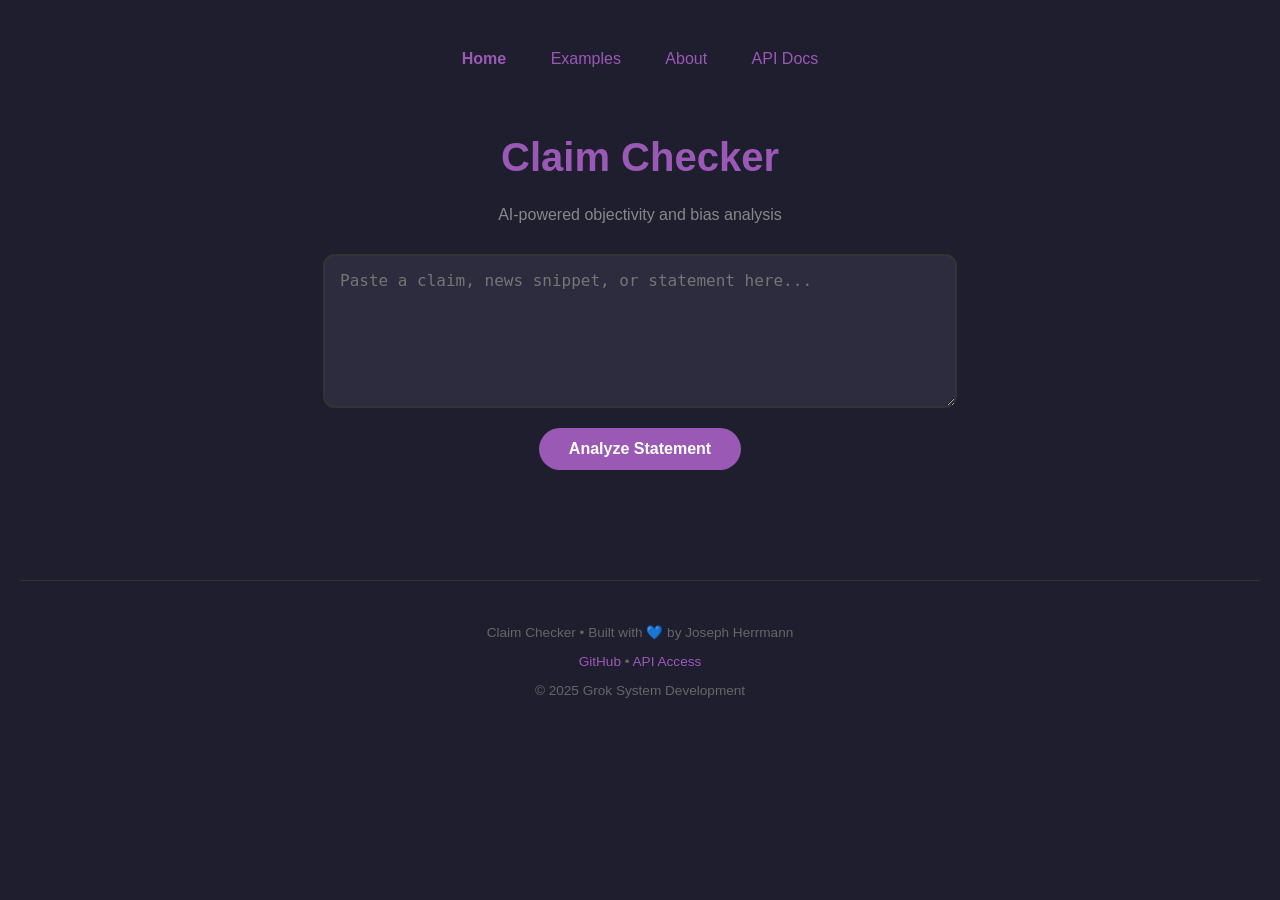
==== ui/templates/index.html @ beaf7607 "Update index.html" ====
<!DOCTYPE html>
<html lang="en">
<head>
    <meta charset="UTF-8">
    <meta name="viewport" content="width=device-width, initial-scale=1.0">
    <title>Claim Checker</title>
    <style>
        body {
            font-family: 'Segoe UI', Arial, sans-serif;
            background: #1e1e2f;
            color: #e0e0e0;
            display: flex;
            flex-direction: column;
            align-items: center;
            padding: 50px;
            margin: 0;
        }
        h1 { color: #9b59b6; font-size: 2.5em; margin-bottom: 10px; }
        .subtitle { color: #888; margin-bottom: 30px; }
        
        textarea {
            width: 100%;
            max-width: 600px;
            height: 120px;
            padding: 15px;
            border-radius: 12px;
            border: 2px solid #333;
            background: #2c2c3e;
            color: white;
            font-size: 16px;
            transition: border 0.3s;
            outline: none;
        }
        textarea:focus { border-color: #9b59b6; }

        button {
            background: #9b59b6;
            color: white;
            padding: 12px 30px;
            border: none;
            border-radius: 30px;
            cursor: pointer;
            font-size: 16px;
            font-weight: bold;
            margin-top: 20px;
            transition: transform 0.2s, background 0.2s;
        }
        button:hover { background: #8e44ad; transform: translateY(-2px); }
        button:disabled { background: #666; cursor: not-allowed; }

        #result {
            margin-top: 30px;
            width: 100%;
            max-width: 600px;
            opacity: 0;
            transition: opacity 0.5s ease-in;
        }

        .meter-container {
            width: 100%;
            background: #333;
            border-radius: 10px;
            height: 12px;
            margin: 10px 0;
            overflow: hidden;
        }
        .meter-fill {
            height: 100%;
            width: 0%;
            transition: width 1.5s cubic-bezier(0.175, 0.885, 0.32, 1.275);
        }

        .badge {
            display: inline-block;
            padding: 4px 12px;
            border-radius: 20px;
            font-size: 0.8em;
            font-weight: bold;
            text-transform: uppercase;
            margin-top: 10px;
        }

        .spinner {
            border: 4px solid #2c2c3e;
            border-top: 4px solid #9b59b6;
            border-radius: 50%;
            width: 40px;
            height: 40px;
            animation: spin 1s linear infinite;
            margin: 20px auto;
            display: none;
        }
        @keyframes spin { 0% { transform: rotate(0deg); } 100% { transform: rotate(360deg); } }
    </style>
</head>
<body>
    <nav style="margin-bottom: 40px; text-align: center;">
        <a href="/" style="color: #9b59b6; margin: 0 20px; text-decoration: none; font-weight: bold;">Home</a>
        <a href="/examples" style="color: #9b59b6; margin: 0 20px; text-decoration: none;">Examples</a>
        <a href="/about" style="color: #9b59b6; margin: 0 20px; text-decoration: none;">About</a>
        <a href="/docs" style="color: #9b59b6; margin: 0 20px; text-decoration: none;">API Docs</a>
    </nav>
    
    <h1>Claim Checker</h1>
    <p class="subtitle">AI-powered objectivity and bias analysis</p>
    
    <textarea id="inputText" placeholder="Paste a claim, news snippet, or statement here..."></textarea>
    <button id="analyzeBtn" onclick="analyzeText()">Analyze Statement</button>
    
    <div class="spinner" id="spinner"></div>
    <div id="result"></div>

    <script>
    // Global function to copy report
    function copyReport() {
        const verdict = document.getElementById('verdictText').innerText;
        const confidence = document.getElementById('confValue').innerText;
        const text = `🔍 Claim Analysis Report\nVerdict: ${verdict}\nConfidence: ${confidence}%\nVerified via Claim-Checker.onrender.com`;
        
        navigator.clipboard.writeText(text).then(() => {
            alert("Report copied to clipboard!");
        });
    }

async function analyzeText() {
    // ... setup ...
    const fetchAnalysis = async () => {
        return await fetch('/analyze', {
             method: 'POST',
             headers: { 'Content-Type': 'application/json' },
             body: JSON.stringify({ text })
        });
    };

    let attempts = 0;
    const maxAttempts = 5;

    while (attempts < maxAttempts) {
        try {
            const response = await fetchAnalysis();
            
            // If 503, the server is telling us to wait.
            if (response.status === 503) {
                const data = await response.json();
                const waitTime = data.estimated_time || 20;
                
                btn.textContent = `AI Waking Up... (${waitTime.toFixed(0)}s)`;
                
                // Wait here in the browser, NOT on the server
                await new Promise(r => setTimeout(r, (waitTime * 1000)));
                attempts++;
                continue; // Loop back and try again
            }

            // If success, show results and break loop
            if (response.ok) {
                const data = await response.json();
                // ... Render your result HTML here ...
                return; 
            }
        } catch (e) {
            console.error(e);
        }
    }
    
    resultDiv.innerHTML = "Server timed out. Please try again.";
}

    resultDiv.style.opacity = "0";
    spinner.style.display = "block";
    btn.disabled = true;
    btn.textContent = "Connecting to AI...";

    // Helper function to handle the fetch
    const fetchAnalysis = async () => {
        const response = await fetch('/analyze', {
            method: 'POST',
            headers: { 'Content-Type': 'application/json' },
            body: JSON.stringify({ text })
        });
        return response;
    };

    try {
        let response = await fetchAnalysis();
        let data = await response.json();

        // If the model is loading (503), wait 10 seconds and try one more time automatically
        if (response.status === 503) {
            btn.textContent = "AI Warming Up (10s)...";
            await new Promise(resolve => setTimeout(resolve, 10000));
            response = await fetchAnalysis();
            data = await response.json();
        }

        if (response.ok) {
            const res = data.result;
            const biasColor = res.bias_score > 0.6 ? '#f44336' : res.bias_score > 0.3 ? '#ffeb3b' : '#4caf50';
            
            resultDiv.innerHTML = `
                <div style="background: #2c2c3e; padding: 25px; border-radius: 15px; border: 1px solid #444;">
                    <h3 style="margin: 0 0 20px 0; color: #9b59b6; border-bottom: 1px solid #444; padding-bottom: 10px;">Analysis Report</h3>
                    <div style="margin-bottom: 25px;">
                        <div style="display: flex; justify-content: space-between; font-size: 0.9em;">
                            <span>Bias Intensity</span>
                            <span style="color: ${biasColor}">${(res.bias_score * 100).toFixed(0)}%</span>
                        </div>
                        <div class="meter-container"><div id="biasMeter" class="meter-fill" style="background: ${biasColor};"></div></div>
                    </div>
                    <div style="margin-bottom: 25px;">
                        <div style="display: flex; justify-content: space-between; font-size: 0.9em;">
                            <span>AI Confidence</span>
                            <span><span id="confValue">${(res.confidence * 100).toFixed(0)}</span>%</span>
                        </div>
                        <div class="meter-container"><div id="confMeter" class="meter-fill" style="background: #9b59b6;"></div></div>
                    </div>
                    <div style="background: #1e1e2f; padding: 15px; border-radius: 10px;">
                        <strong style="color: #888; font-size: 0.8em; text-transform: uppercase;">Verdict</strong>
                        <p id="verdictText" style="margin: 10px 0 0 0; line-height: 1.5; min-height: 1.5em;"></p>
                    </div>
                    <button onclick="copyReport()" style="background: #333; font-size: 0.8em; margin-top: 20px; padding: 8px 15px; border-radius: 20px; color: #ccc; border: 1px solid #444;">📋 Copy Report</button>
                </div>
            `;
            
            resultDiv.style.opacity = "1";
            setTimeout(() => {
                document.getElementById('biasMeter').style.width = (res.bias_score * 100) + "%";
                document.getElementById('confMeter').style.width = (res.confidence * 100) + "%";
            }, 100);

            let i = 0;
            const target = document.getElementById('verdictText');
            function typeWriter() {
                if (i < res.verdict.length) {
                    target.innerHTML += res.verdict.charAt(i);
                    i++;
                    setTimeout(typeWriter, 25);
                }
            }
            typeWriter();

        } else {
            resultDiv.style.opacity = "1";
            resultDiv.innerHTML = `<p style="color: #ff6b6b;">${data.error || 'The AI is taking a nap. Try again in a moment!'}</p>`;
        }
    } catch (err) {
        resultDiv.style.opacity = "1";
        resultDiv.innerHTML = `<p style="color: #ff6b6b;">Connection error: ${err.message}</p>`;
    } finally {
        spinner.style.display = "none";
        btn.disabled = false;
        btn.textContent = "Analyze Statement";
    }
}

    // Handle Example redirects
    window.onload = () => {
        const pending = localStorage.getItem('pendingClaim');
        if (pending) {
            document.getElementById('inputText').value = pending;
            localStorage.removeItem('pendingClaim');
            analyzeText();
        }
    }
</script>

<footer style="margin-top: 80px; padding: 30px; text-align: center; color: #666; font-size: 0.85em; border-top: 1px solid #333; width: 100%;">
    <p>Claim Checker • Built with 💙 by Joseph Herrmann</p>
    <p>
        <a href="https://github.com/thenecronwolf-blip/Claim-Checker" style="color: #9b59b6; text-decoration: none;">GitHub</a> • 
        <a href="/docs" style="color: #9b59b6; text-decoration: none;">API Access</a>
    </p>
    <p>© 2025 Grok System Development</p>
</footer>
</body>
</html>
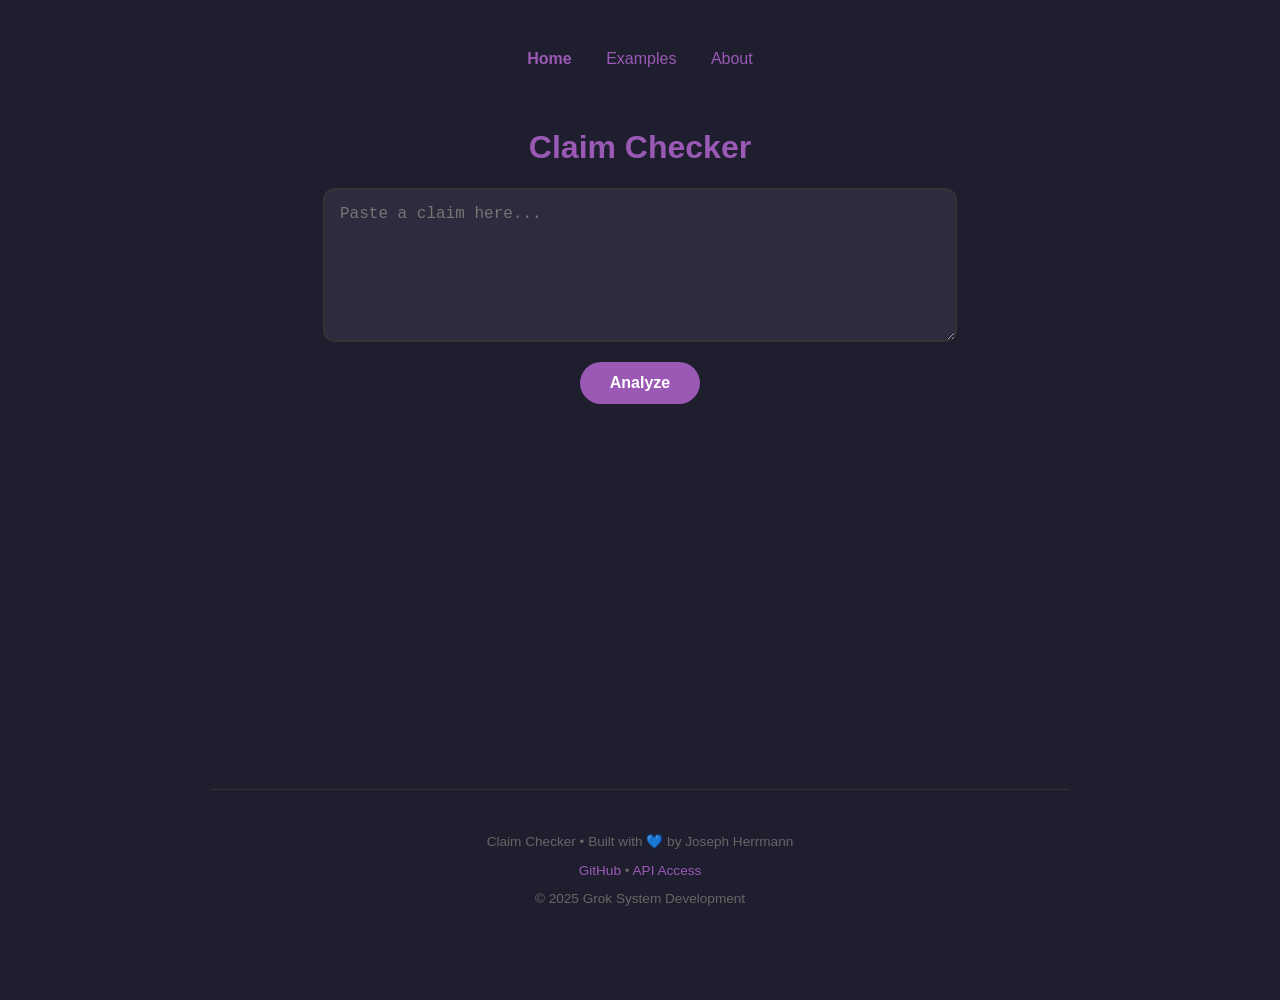
==== commit 32a4222a: "Update index.html Bug fix" ====
--- a/ui/templates/index.html
+++ b/ui/templates/index.html
@@ -14,10 +14,8 @@
             align-items: center;
             padding: 50px;
             margin: 0;
+            min-height: 100vh; /* Ensures footer stays at bottom */
         }
-        h1 { color: #9b59b6; font-size: 2.5em; margin-bottom: 10px; }
-        .subtitle { color: #888; margin-bottom: 30px; }
-        
         textarea {
             width: 100%;
             max-width: 600px;
@@ -28,11 +26,11 @@
             background: #2c2c3e;
             color: white;
             font-size: 16px;
-            transition: border 0.3s;
+            margin-bottom: 20px;
             outline: none;
         }
         textarea:focus { border-color: #9b59b6; }
-
+        
         button {
             background: #9b59b6;
             color: white;
@@ -42,235 +40,128 @@
             cursor: pointer;
             font-size: 16px;
             font-weight: bold;
-            margin-top: 20px;
-            transition: transform 0.2s, background 0.2s;
+            transition: transform 0.2s;
         }
-        button:hover { background: #8e44ad; transform: translateY(-2px); }
-        button:disabled { background: #666; cursor: not-allowed; }
-
-        #result {
-            margin-top: 30px;
-            width: 100%;
-            max-width: 600px;
-            opacity: 0;
-            transition: opacity 0.5s ease-in;
-        }
-
+        button:hover { transform: translateY(-2px); background: #8e44ad; }
+        button:disabled { background: #666; cursor: wait; transform: none; }
+        
         .meter-container {
-            width: 100%;
-            background: #333;
-            border-radius: 10px;
-            height: 12px;
-            margin: 10px 0;
-            overflow: hidden;
+            width: 100%; background: #333; height: 10px; border-radius: 5px; margin-top: 5px;
         }
         .meter-fill {
-            height: 100%;
-            width: 0%;
-            transition: width 1.5s cubic-bezier(0.175, 0.885, 0.32, 1.275);
+            height: 100%; width: 0%; transition: width 1s ease; border-radius: 5px;
         }
-
-        .badge {
-            display: inline-block;
-            padding: 4px 12px;
-            border-radius: 20px;
-            font-size: 0.8em;
-            font-weight: bold;
-            text-transform: uppercase;
-            margin-top: 10px;
-        }
-
+        #result { opacity: 0; transition: opacity 0.5s; margin-top: 20px; max-width: 600px; width: 100%; }
+        
+        /* Spinner */
         .spinner {
-            border: 4px solid #2c2c3e;
-            border-top: 4px solid #9b59b6;
-            border-radius: 50%;
-            width: 40px;
-            height: 40px;
-            animation: spin 1s linear infinite;
-            margin: 20px auto;
-            display: none;
+            border: 4px solid #333; border-top: 4px solid #9b59b6; border-radius: 50%;
+            width: 30px; height: 30px; animation: spin 1s linear infinite;
+            margin: 20px auto; display: none;
         }
         @keyframes spin { 0% { transform: rotate(0deg); } 100% { transform: rotate(360deg); } }
     </style>
 </head>
 <body>
-    <nav style="margin-bottom: 40px; text-align: center;">
-        <a href="/" style="color: #9b59b6; margin: 0 20px; text-decoration: none; font-weight: bold;">Home</a>
-        <a href="/examples" style="color: #9b59b6; margin: 0 20px; text-decoration: none;">Examples</a>
-        <a href="/about" style="color: #9b59b6; margin: 0 20px; text-decoration: none;">About</a>
-        <a href="/docs" style="color: #9b59b6; margin: 0 20px; text-decoration: none;">API Docs</a>
+
+    <nav style="margin-bottom: 40px;">
+        <a href="/" style="color:#9b59b6; margin:0 15px; text-decoration:none; font-weight:bold;">Home</a>
+        <a href="/examples" style="color:#9b59b6; margin:0 15px; text-decoration:none;">Examples</a>
+        <a href="/about" style="color:#9b59b6; margin:0 15px; text-decoration:none;">About</a>
     </nav>
-    
-    <h1>Claim Checker</h1>
-    <p class="subtitle">AI-powered objectivity and bias analysis</p>
-    
-    <textarea id="inputText" placeholder="Paste a claim, news snippet, or statement here..."></textarea>
-    <button id="analyzeBtn" onclick="analyzeText()">Analyze Statement</button>
+
+    <h1 style="color:#9b59b6;">Claim Checker</h1>
+    <textarea id="inputText" placeholder="Paste a claim here..."></textarea>
+    <button id="analyzeBtn" onclick="startAnalysis()">Analyze</button>
     
     <div class="spinner" id="spinner"></div>
     <div id="result"></div>
 
+    <div style="flex-grow: 1;"></div> <footer style="margin-top: 60px; padding: 30px; text-align: center; color: #666; font-size: 0.85em; border-top: 1px solid #333; width: 100%; max-width: 800px;">
+        <p>Claim Checker • Built with 💙 by Joseph Herrmann</p>
+        <p>
+            <a href="https://github.com/thenecronwolf-blip/Claim-Checker" style="color: #9b59b6; text-decoration: none;">GitHub</a> • 
+            <a href="/docs" style="color: #9b59b6; text-decoration: none;">API Access</a>
+        </p>
+        <p>© 2025 Grok System Development</p>
+    </footer>
+
     <script>
-    // Global function to copy report
-    function copyReport() {
-        const verdict = document.getElementById('verdictText').innerText;
-        const confidence = document.getElementById('confValue').innerText;
-        const text = `🔍 Claim Analysis Report\nVerdict: ${verdict}\nConfidence: ${confidence}%\nVerified via Claim-Checker.onrender.com`;
-        
-        navigator.clipboard.writeText(text).then(() => {
-            alert("Report copied to clipboard!");
-        });
-    }
+        async function startAnalysis() {
+            const text = document.getElementById('inputText').value.trim();
+            const resultDiv = document.getElementById('result');
+            const spinner = document.getElementById('spinner');
+            const btn = document.getElementById('analyzeBtn');
 
-async function analyzeText() {
-    // ... setup ...
-    const fetchAnalysis = async () => {
-        return await fetch('/analyze', {
-             method: 'POST',
-             headers: { 'Content-Type': 'application/json' },
-             body: JSON.stringify({ text })
-        });
-    };
-
-    let attempts = 0;
-    const maxAttempts = 5;
-
-    while (attempts < maxAttempts) {
-        try {
-            const response = await fetchAnalysis();
-            
-            // If 503, the server is telling us to wait.
-            if (response.status === 503) {
-                const data = await response.json();
-                const waitTime = data.estimated_time || 20;
-                
-                btn.textContent = `AI Waking Up... (${waitTime.toFixed(0)}s)`;
-                
-                // Wait here in the browser, NOT on the server
-                await new Promise(r => setTimeout(r, (waitTime * 1000)));
-                attempts++;
-                continue; // Loop back and try again
+            if (!text) {
+                alert("Please enter some text first!");
+                return;
             }
 
-            // If success, show results and break loop
-            if (response.ok) {
+            resultDiv.style.opacity = "0";
+            spinner.style.display = "block";
+            btn.disabled = true;
+            btn.textContent = "Analyzing...";
+
+            try {
+                const response = await fetch('/analyze', {
+                    method: 'POST',
+                    headers: { 'Content-Type': 'application/json' },
+                    body: JSON.stringify({ text: text })
+                });
+
                 const data = await response.json();
-                // ... Render your result HTML here ...
-                return; 
+
+                if (!response.ok) {
+                    // Check for "Model loading" specific error
+                    if (response.status === 503 && data.error === "Model loading") {
+                         throw new Error(`AI is warming up (approx ${Math.ceil(data.estimated_time)}s). Please try again in a moment.`);
+                    }
+                    throw new Error(data.error || `Server Error: ${response.status}`);
+                }
+
+                renderSuccess(data.result, resultDiv);
+
+            } catch (err) {
+                resultDiv.innerHTML = `<p style="color: #ff6b6b; text-align: center; background: rgba(255,0,0,0.1); padding: 10px; border-radius: 8px;">${err.message}</p>`;
+                resultDiv.style.opacity = "1";
+            } finally {
+                spinner.style.display = "none";
+                btn.disabled = false;
+                btn.textContent = "Analyze";
             }
-        } catch (e) {
-            console.error(e);
-        }
-    }
-    
-    resultDiv.innerHTML = "Server timed out. Please try again.";
-}
-
-    resultDiv.style.opacity = "0";
-    spinner.style.display = "block";
-    btn.disabled = true;
-    btn.textContent = "Connecting to AI...";
-
-    // Helper function to handle the fetch
-    const fetchAnalysis = async () => {
-        const response = await fetch('/analyze', {
-            method: 'POST',
-            headers: { 'Content-Type': 'application/json' },
-            body: JSON.stringify({ text })
-        });
-        return response;
-    };
-
-    try {
-        let response = await fetchAnalysis();
-        let data = await response.json();
-
-        // If the model is loading (503), wait 10 seconds and try one more time automatically
-        if (response.status === 503) {
-            btn.textContent = "AI Warming Up (10s)...";
-            await new Promise(resolve => setTimeout(resolve, 10000));
-            response = await fetchAnalysis();
-            data = await response.json();
         }
 
-        if (response.ok) {
-            const res = data.result;
-            const biasColor = res.bias_score > 0.6 ? '#f44336' : res.bias_score > 0.3 ? '#ffeb3b' : '#4caf50';
+        function renderSuccess(res, container) {
+            const biasColor = res.bias_score > 0.5 ? '#f44336' : '#4caf50';
             
-            resultDiv.innerHTML = `
-                <div style="background: #2c2c3e; padding: 25px; border-radius: 15px; border: 1px solid #444;">
-                    <h3 style="margin: 0 0 20px 0; color: #9b59b6; border-bottom: 1px solid #444; padding-bottom: 10px;">Analysis Report</h3>
-                    <div style="margin-bottom: 25px;">
-                        <div style="display: flex; justify-content: space-between; font-size: 0.9em;">
-                            <span>Bias Intensity</span>
-                            <span style="color: ${biasColor}">${(res.bias_score * 100).toFixed(0)}%</span>
-                        </div>
-                        <div class="meter-container"><div id="biasMeter" class="meter-fill" style="background: ${biasColor};"></div></div>
+            container.innerHTML = `
+                <div style="background: #2c2c3e; padding: 25px; border-radius: 12px; border: 1px solid #444;">
+                    <h3 style="margin-top:0; color:#9b59b6;">Analysis Complete</h3>
+                    
+                    <p><strong>Bias Score:</strong> ${(res.bias_score * 100).toFixed(0)}%</p>
+                    <div class="meter-container"><div class="meter-fill" style="width:${res.bias_score * 100}%; background:${biasColor}"></div></div>
+                    
+                    <p><strong>Confidence:</strong> ${(res.confidence * 100).toFixed(0)}%</p>
+                    <div class="meter-container"><div class="meter-fill" style="width:${res.confidence * 100}%; background:#9b59b6"></div></div>
+                    
+                    <div style="margin-top: 20px; padding: 15px; background: #1e1e2f; border-radius: 8px;">
+                        <strong>Verdict:</strong>
+                        <p id="typewriterText" style="margin: 5px 0 0 0;">${res.verdict}</p>
                     </div>
-                    <div style="margin-bottom: 25px;">
-                        <div style="display: flex; justify-content: space-between; font-size: 0.9em;">
-                            <span>AI Confidence</span>
-                            <span><span id="confValue">${(res.confidence * 100).toFixed(0)}</span>%</span>
-                        </div>
-                        <div class="meter-container"><div id="confMeter" class="meter-fill" style="background: #9b59b6;"></div></div>
-                    </div>
-                    <div style="background: #1e1e2f; padding: 15px; border-radius: 10px;">
-                        <strong style="color: #888; font-size: 0.8em; text-transform: uppercase;">Verdict</strong>
-                        <p id="verdictText" style="margin: 10px 0 0 0; line-height: 1.5; min-height: 1.5em;"></p>
-                    </div>
-                    <button onclick="copyReport()" style="background: #333; font-size: 0.8em; margin-top: 20px; padding: 8px 15px; border-radius: 20px; color: #ccc; border: 1px solid #444;">📋 Copy Report</button>
                 </div>
             `;
-            
-            resultDiv.style.opacity = "1";
-            setTimeout(() => {
-                document.getElementById('biasMeter').style.width = (res.bias_score * 100) + "%";
-                document.getElementById('confMeter').style.width = (res.confidence * 100) + "%";
-            }, 100);
+            container.style.opacity = "1";
+        }
 
-            let i = 0;
-            const target = document.getElementById('verdictText');
-            function typeWriter() {
-                if (i < res.verdict.length) {
-                    target.innerHTML += res.verdict.charAt(i);
-                    i++;
-                    setTimeout(typeWriter, 25);
-                }
+        window.onload = function() {
+            const pending = localStorage.getItem('pendingClaim');
+            if (pending) {
+                document.getElementById('inputText').value = pending;
+                localStorage.removeItem('pendingClaim');
+                startAnalysis();
             }
-            typeWriter();
-
-        } else {
-            resultDiv.style.opacity = "1";
-            resultDiv.innerHTML = `<p style="color: #ff6b6b;">${data.error || 'The AI is taking a nap. Try again in a moment!'}</p>`;
         }
-    } catch (err) {
-        resultDiv.style.opacity = "1";
-        resultDiv.innerHTML = `<p style="color: #ff6b6b;">Connection error: ${err.message}</p>`;
-    } finally {
-        spinner.style.display = "none";
-        btn.disabled = false;
-        btn.textContent = "Analyze Statement";
-    }
-}
-
-    // Handle Example redirects
-    window.onload = () => {
-        const pending = localStorage.getItem('pendingClaim');
-        if (pending) {
-            document.getElementById('inputText').value = pending;
-            localStorage.removeItem('pendingClaim');
-            analyzeText();
-        }
-    }
-</script>
-
-<footer style="margin-top: 80px; padding: 30px; text-align: center; color: #666; font-size: 0.85em; border-top: 1px solid #333; width: 100%;">
-    <p>Claim Checker • Built with 💙 by Joseph Herrmann</p>
-    <p>
-        <a href="https://github.com/thenecronwolf-blip/Claim-Checker" style="color: #9b59b6; text-decoration: none;">GitHub</a> • 
-        <a href="/docs" style="color: #9b59b6; text-decoration: none;">API Access</a>
-    </p>
-    <p>© 2025 Grok System Development</p>
-</footer>
+    </script>
 </body>
 </html>
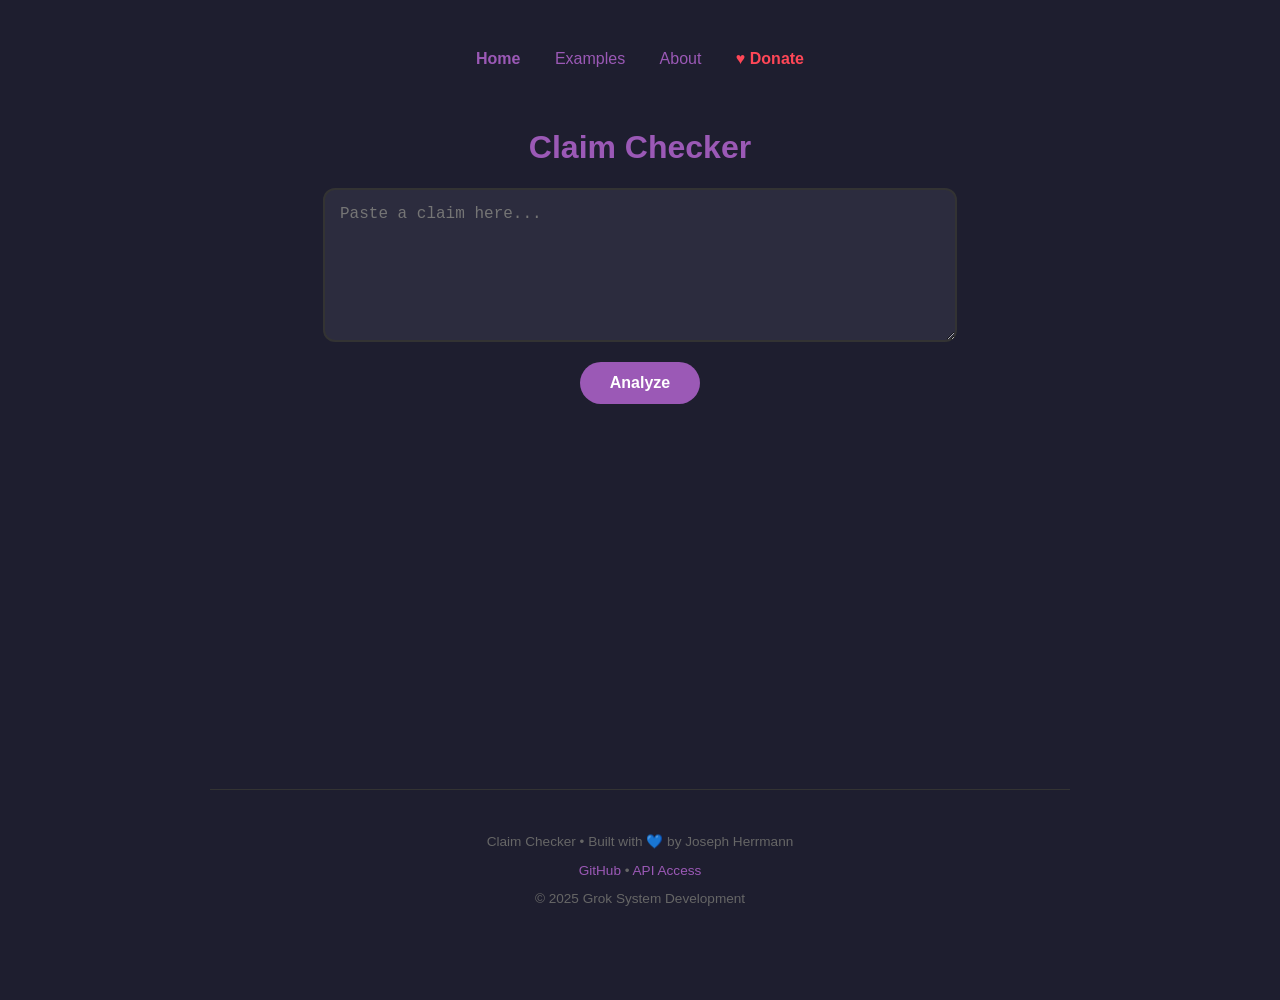
==== commit 41051b00: "Update index.html" ====
--- a/ui/templates/index.html
+++ b/ui/templates/index.html
@@ -64,11 +64,12 @@
 </head>
 <body>
 
-    <nav style="margin-bottom: 40px;">
-        <a href="/" style="color:#9b59b6; margin:0 15px; text-decoration:none; font-weight:bold;">Home</a>
-        <a href="/examples" style="color:#9b59b6; margin:0 15px; text-decoration:none;">Examples</a>
-        <a href="/about" style="color:#9b59b6; margin:0 15px; text-decoration:none;">About</a>
-    </nav>
+    <nav style="margin-bottom: 40px; text-align: center;">
+    <a href="/" style="color: #9b59b6; margin: 0 15px; text-decoration: none; font-weight: bold;">Home</a>
+    <a href="/examples" style="color: #9b59b6; margin: 0 15px; text-decoration: none;">Examples</a>
+    <a href="/about" style="color: #9b59b6; margin: 0 15px; text-decoration: none;">About</a>
+    <a href="/donate" style="color: #ff4757; margin: 0 15px; text-decoration: none; font-weight: bold;">♥ Donate</a>
+</nav>
 
     <h1 style="color:#9b59b6;">Claim Checker</h1>
     <textarea id="inputText" placeholder="Paste a claim here..."></textarea>
@@ -87,81 +88,57 @@
     </footer>
 
     <script>
-        async function startAnalysis() {
-            const text = document.getElementById('inputText').value.trim();
-            const resultDiv = document.getElementById('result');
-            const spinner = document.getElementById('spinner');
-            const btn = document.getElementById('analyzeBtn');
+       async function startAnalysis() {
+    const text = document.getElementById('inputText').value.trim();
+    const resultDiv = document.getElementById('result');
+    const spinner = document.getElementById('spinner');
+    const btn = document.getElementById('analyzeBtn');
 
-            if (!text) {
-                alert("Please enter some text first!");
-                return;
-            }
+    if (!text) { alert("Please enter text!"); return; }
 
-            resultDiv.style.opacity = "0";
-            spinner.style.display = "block";
-            btn.disabled = true;
-            btn.textContent = "Analyzing...";
+    resultDiv.style.opacity = "0";
+    spinner.style.display = "block";
+    btn.disabled = true;
+    btn.textContent = "Analyzing...";
 
-            try {
-                const response = await fetch('/analyze', {
-                    method: 'POST',
-                    headers: { 'Content-Type': 'application/json' },
-                    body: JSON.stringify({ text: text })
-                });
+    try {
+        const response = await fetch('/analyze', {
+            method: 'POST',
+            headers: { 'Content-Type': 'application/json' },
+            body: JSON.stringify({ text: text })
+        });
 
-                const data = await response.json();
+        // 1. Get the raw text first
+        const rawText = await response.text();
 
-                if (!response.ok) {
-                    // Check for "Model loading" specific error
-                    if (response.status === 503 && data.error === "Model loading") {
-                         throw new Error(`AI is warming up (approx ${Math.ceil(data.estimated_time)}s). Please try again in a moment.`);
-                    }
-                    throw new Error(data.error || `Server Error: ${response.status}`);
-                }
-
-                renderSuccess(data.result, resultDiv);
-
-            } catch (err) {
-                resultDiv.innerHTML = `<p style="color: #ff6b6b; text-align: center; background: rgba(255,0,0,0.1); padding: 10px; border-radius: 8px;">${err.message}</p>`;
-                resultDiv.style.opacity = "1";
-            } finally {
-                spinner.style.display = "none";
-                btn.disabled = false;
-                btn.textContent = "Analyze";
-            }
+        // 2. Try to parse it as JSON
+        let data;
+        try {
+            data = JSON.parse(rawText);
+        } catch (e) {
+            // If it fails, it means we got HTML (an error page)
+            console.error("Server returned HTML instead of JSON:", rawText);
+            throw new Error(`Server Error (Not JSON). Check Console/Logs. \n\nPreview: ${rawText.substring(0, 100)}...`);
         }
 
-        function renderSuccess(res, container) {
-            const biasColor = res.bias_score > 0.5 ? '#f44336' : '#4caf50';
-            
-            container.innerHTML = `
-                <div style="background: #2c2c3e; padding: 25px; border-radius: 12px; border: 1px solid #444;">
-                    <h3 style="margin-top:0; color:#9b59b6;">Analysis Complete</h3>
-                    
-                    <p><strong>Bias Score:</strong> ${(res.bias_score * 100).toFixed(0)}%</p>
-                    <div class="meter-container"><div class="meter-fill" style="width:${res.bias_score * 100}%; background:${biasColor}"></div></div>
-                    
-                    <p><strong>Confidence:</strong> ${(res.confidence * 100).toFixed(0)}%</p>
-                    <div class="meter-container"><div class="meter-fill" style="width:${res.confidence * 100}%; background:#9b59b6"></div></div>
-                    
-                    <div style="margin-top: 20px; padding: 15px; background: #1e1e2f; border-radius: 8px;">
-                        <strong>Verdict:</strong>
-                        <p id="typewriterText" style="margin: 5px 0 0 0;">${res.verdict}</p>
-                    </div>
-                </div>
-            `;
-            container.style.opacity = "1";
+        if (!response.ok) {
+            if (response.status === 503 && data.error === "Model loading") {
+                 throw new Error(`AI is warming up (wait ${Math.ceil(data.estimated_time)}s). Try again shortly.`);
+            }
+            throw new Error(data.error || `Server Error: ${response.status}`);
         }
 
-        window.onload = function() {
-            const pending = localStorage.getItem('pendingClaim');
-            if (pending) {
-                document.getElementById('inputText').value = pending;
-                localStorage.removeItem('pendingClaim');
-                startAnalysis();
-            }
-        }
+        renderSuccess(data.result, resultDiv);
+
+    } catch (err) {
+        resultDiv.innerHTML = `<p style="color: #ff6b6b; padding: 10px; background: rgba(255,0,0,0.1); border-radius: 8px;">${err.message}</p>`;
+        resultDiv.style.opacity = "1";
+    } finally {
+        spinner.style.display = "none";
+        btn.disabled = false;
+        btn.textContent = "Analyze";
+    }
+}
     </script>
 </body>
 </html>
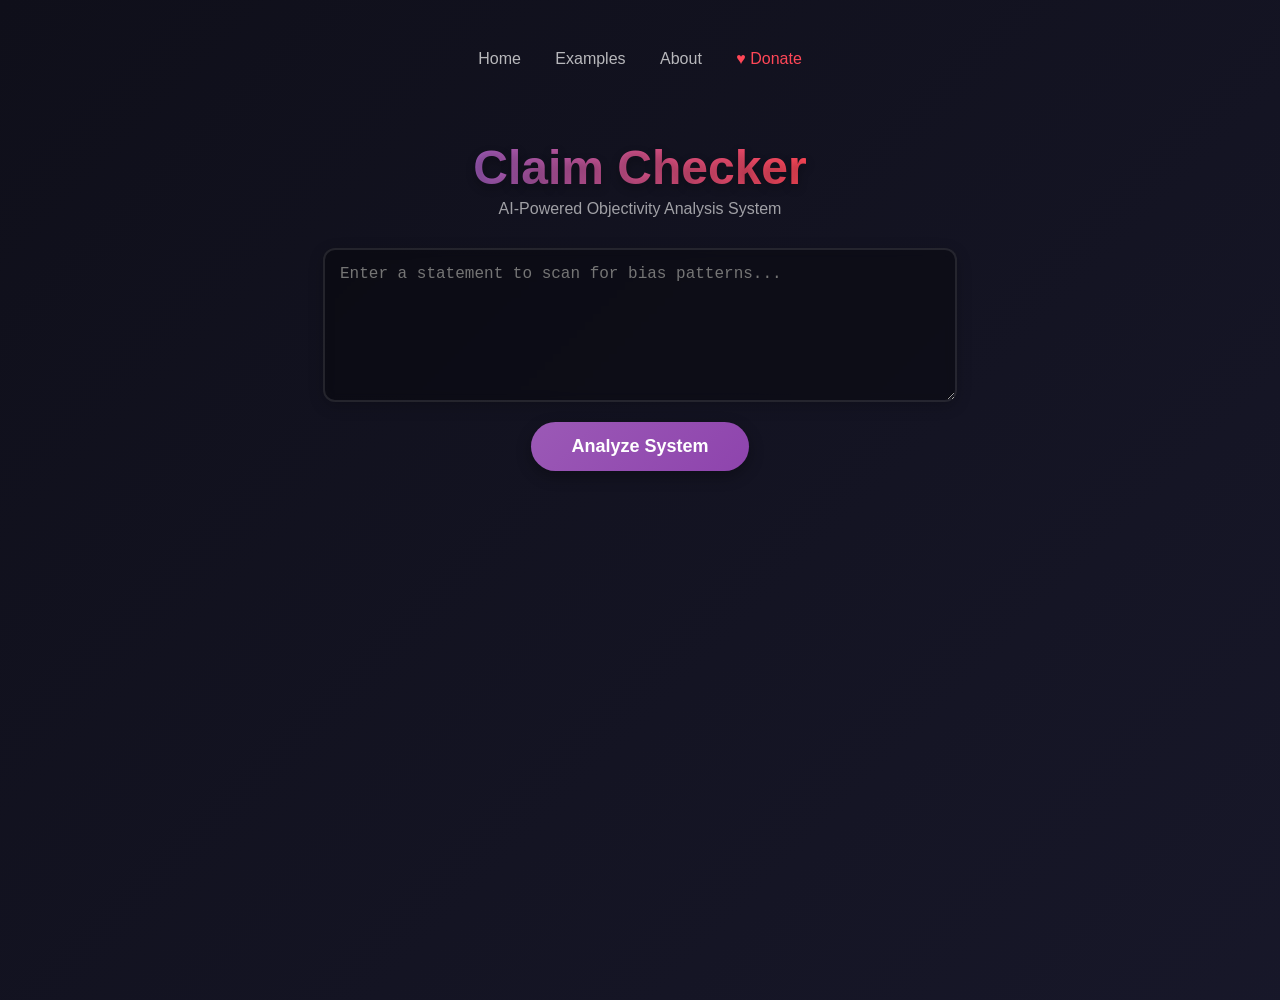
==== commit 971c15b9: "Update index.html" ====
--- a/ui/templates/index.html
+++ b/ui/templates/index.html
@@ -5,140 +5,228 @@
     <meta name="viewport" content="width=device-width, initial-scale=1.0">
     <title>Claim Checker</title>
     <style>
+        /* --- 1. THE DEEP SPACE GRADIENT ANIMATION --- */
         body {
-            font-family: 'Segoe UI', Arial, sans-serif;
-            background: #1e1e2f;
+            font-family: 'Segoe UI', Roboto, Helvetica, Arial, sans-serif;
             color: #e0e0e0;
             display: flex;
             flex-direction: column;
             align-items: center;
             padding: 50px;
             margin: 0;
-            min-height: 100vh; /* Ensures footer stays at bottom */
-        }
+            min-height: 100vh;
+            /* The Gradient Magic */
+            background: linear-gradient(-45deg, #1e1e2f, #2c2c3e, #1a1a2e, #0f0f1a);
+            background-size: 400% 400%;
+            animation: gradientBG 15s ease infinite;
+        }
+
+        @keyframes gradientBG {
+            0% { background-position: 0% 50%; }
+            50% { background-position: 100% 50%; }
+            100% { background-position: 0% 50%; }
+        }
+
+        /* --- UI ELEMENTS --- */
+        h1 { 
+            font-size: 3em; 
+            margin-bottom: 10px; 
+            background: linear-gradient(to right, #9b59b6, #ff4757);
+            -webkit-background-clip: text;
+            -webkit-text-fill-color: transparent;
+            font-weight: 800;
+            text-shadow: 0px 4px 10px rgba(0,0,0,0.3);
+        }
+
         textarea {
             width: 100%;
             max-width: 600px;
             height: 120px;
             padding: 15px;
             border-radius: 12px;
-            border: 2px solid #333;
-            background: #2c2c3e;
+            border: 2px solid rgba(255,255,255,0.1);
+            background: rgba(0,0,0,0.3); /* Glass effect */
+            backdrop-filter: blur(5px);
             color: white;
             font-size: 16px;
             margin-bottom: 20px;
             outline: none;
-        }
-        textarea:focus { border-color: #9b59b6; }
-        
+            transition: all 0.3s;
+            box-shadow: 0 4px 15px rgba(0,0,0,0.2);
+        }
+        textarea:focus { border-color: #9b59b6; box-shadow: 0 0 15px rgba(155, 89, 182, 0.3); }
+
         button {
-            background: #9b59b6;
+            background: linear-gradient(135deg, #9b59b6, #8e44ad);
             color: white;
-            padding: 12px 30px;
+            padding: 14px 40px;
             border: none;
             border-radius: 30px;
             cursor: pointer;
-            font-size: 16px;
+            font-size: 18px;
             font-weight: bold;
-            transition: transform 0.2s;
-        }
-        button:hover { transform: translateY(-2px); background: #8e44ad; }
-        button:disabled { background: #666; cursor: wait; transform: none; }
-        
-        .meter-container {
-            width: 100%; background: #333; height: 10px; border-radius: 5px; margin-top: 5px;
-        }
-        .meter-fill {
-            height: 100%; width: 0%; transition: width 1s ease; border-radius: 5px;
-        }
-        #result { opacity: 0; transition: opacity 0.5s; margin-top: 20px; max-width: 600px; width: 100%; }
-        
-        /* Spinner */
-        .spinner {
-            border: 4px solid #333; border-top: 4px solid #9b59b6; border-radius: 50%;
-            width: 30px; height: 30px; animation: spin 1s linear infinite;
-            margin: 20px auto; display: none;
-        }
-        @keyframes spin { 0% { transform: rotate(0deg); } 100% { transform: rotate(360deg); } }
+            transition: transform 0.2s, box-shadow 0.2s;
+            box-shadow: 0 5px 15px rgba(0,0,0,0.3);
+        }
+        button:hover { transform: translateY(-3px); box-shadow: 0 8px 20px rgba(155, 89, 182, 0.5); }
+        button:disabled { background: #555; cursor: not-allowed; transform: none; box-shadow: none; }
+
+        /* --- RESULTS CARD --- */
+        #result { 
+            opacity: 0; 
+            transition: opacity 0.5s; 
+            margin-top: 30px; 
+            max-width: 600px; 
+            width: 100%; 
+        }
+
+        .result-card {
+            background: rgba(255, 255, 255, 0.05);
+            backdrop-filter: blur(10px);
+            border: 1px solid rgba(255,255,255,0.1);
+            padding: 30px;
+            border-radius: 20px;
+            box-shadow: 0 10px 30px rgba(0,0,0,0.5);
+        }
+
+        /* --- METERS --- */
+        .meter-container { width: 100%; background: rgba(255,255,255,0.1); height: 12px; border-radius: 6px; margin-top: 8px; overflow: hidden; }
+        .meter-fill { height: 100%; width: 0%; transition: width 1.5s cubic-bezier(0.22, 1, 0.36, 1); border-radius: 6px; }
+
+        /* --- LOADING STATUS --- */
+        #statusText {
+            margin-top: 15px;
+            font-family: monospace;
+            color: #9b59b6;
+            height: 20px;
+        }
+
+        /* --- FOOTER --- */
+        nav a { color: rgba(255,255,255,0.7); margin: 0 15px; text-decoration: none; font-weight: 500; transition: color 0.2s; }
+        nav a:hover { color: #9b59b6; }
     </style>
 </head>
 <body>
 
-    <nav style="margin-bottom: 40px; text-align: center;">
-    <a href="/" style="color: #9b59b6; margin: 0 15px; text-decoration: none; font-weight: bold;">Home</a>
-    <a href="/examples" style="color: #9b59b6; margin: 0 15px; text-decoration: none;">Examples</a>
-    <a href="/about" style="color: #9b59b6; margin: 0 15px; text-decoration: none;">About</a>
-    <a href="/donate" style="color: #ff4757; margin: 0 15px; text-decoration: none; font-weight: bold;">♥ Donate</a>
-</nav>
-
-    <h1 style="color:#9b59b6;">Claim Checker</h1>
-    <textarea id="inputText" placeholder="Paste a claim here..."></textarea>
-    <button id="analyzeBtn" onclick="startAnalysis()">Analyze</button>
+    <nav style="margin-bottom: 40px;">
+        <a href="/">Home</a>
+        <a href="/examples">Examples</a>
+        <a href="/about">About</a>
+        <a href="/donate" style="color: #ff4757;">♥ Donate</a>
+    </nav>
+
+    <h1>Claim Checker</h1>
+    <p style="color: rgba(255,255,255,0.6); margin-top: -5px; margin-bottom: 30px;">AI-Powered Objectivity Analysis System</p>
     
-    <div class="spinner" id="spinner"></div>
+    <textarea id="inputText" placeholder="Enter a statement to scan for bias patterns..."></textarea>
+    <button id="analyzeBtn" onclick="startAnalysis()">Analyze System</button>
+    
+    <div id="statusText"></div>
     <div id="result"></div>
 
-    <div style="flex-grow: 1;"></div> <footer style="margin-top: 60px; padding: 30px; text-align: center; color: #666; font-size: 0.85em; border-top: 1px solid #333; width: 100%; max-width: 800px;">
-        <p>Claim Checker • Built with 💙 by Joseph Herrmann</p>
-        <p>
-            <a href="https://github.com/thenecronwolf-blip/Claim-Checker" style="color: #9b59b6; text-decoration: none;">GitHub</a> • 
-            <a href="/docs" style="color: #9b59b6; text-decoration: none;">API Access</a>
-        </p>
-        <p>© 2025 Grok System Development</p>
-    </footer>
-
     <script>
-       async function startAnalysis() {
-    const text = document.getElementById('inputText').value.trim();
-    const resultDiv = document.getElementById('result');
-    const spinner = document.getElementById('spinner');
-    const btn = document.getElementById('analyzeBtn');
-
-    if (!text) { alert("Please enter text!"); return; }
-
-    resultDiv.style.opacity = "0";
-    spinner.style.display = "block";
-    btn.disabled = true;
-    btn.textContent = "Analyzing...";
-
-    try {
-        const response = await fetch('/analyze', {
-            method: 'POST',
-            headers: { 'Content-Type': 'application/json' },
-            body: JSON.stringify({ text: text })
-        });
-
-        // 1. Get the raw text first
-        const rawText = await response.text();
-
-        // 2. Try to parse it as JSON
-        let data;
-        try {
-            data = JSON.parse(rawText);
-        } catch (e) {
-            // If it fails, it means we got HTML (an error page)
-            console.error("Server returned HTML instead of JSON:", rawText);
-            throw new Error(`Server Error (Not JSON). Check Console/Logs. \n\nPreview: ${rawText.substring(0, 100)}...`);
-        }
-
-        if (!response.ok) {
-            if (response.status === 503 && data.error === "Model loading") {
-                 throw new Error(`AI is warming up (wait ${Math.ceil(data.estimated_time)}s). Try again shortly.`);
+        async function startAnalysis() {
+            const text = document.getElementById('inputText').value.trim();
+            const resultDiv = document.getElementById('result');
+            const status = document.getElementById('statusText');
+            const btn = document.getElementById('analyzeBtn');
+
+            if (!text) { alert("Please input data for analysis."); return; }
+
+            // UI Reset
+            resultDiv.style.opacity = "0";
+            btn.disabled = true;
+            btn.textContent = "Processing...";
+            
+            // --- BEHAVIORAL SIMULATION (The "Thinking" Effect) ---
+            const steps = ["Scanning syntax...", "Detecting emotional markers...", "Calculating subjectivity...", "Finalizing verdict..."];
+            for (let i = 0; i < steps.length; i++) {
+                status.innerText = steps[i];
+                await new Promise(r => setTimeout(r, 400)); // 0.4s delay per step
             }
-            throw new Error(data.error || `Server Error: ${response.status}`);
-        }
-
-        renderSuccess(data.result, resultDiv);
-
-    } catch (err) {
-        resultDiv.innerHTML = `<p style="color: #ff6b6b; padding: 10px; background: rgba(255,0,0,0.1); border-radius: 8px;">${err.message}</p>`;
-        resultDiv.style.opacity = "1";
-    } finally {
-        spinner.style.display = "none";
-        btn.disabled = false;
-        btn.textContent = "Analyze";
-    }
-}
+            status.innerText = "";
+
+            try {
+                // Fetch from our local Logic Engine
+                const response = await fetch('/analyze', {
+                    method: 'POST',
+                    headers: { 'Content-Type': 'application/json' },
+                    body: JSON.stringify({ text: text })
+                });
+                
+                const data = await response.json();
+                const res = data.result;
+
+                // Render Results
+                const biasColor = res.bias_score > 0.6 ? '#ff4757' : res.bias_score > 0.3 ? '#ffa502' : '#2ed573';
+                
+                resultDiv.innerHTML = `
+                    <div class="result-card">
+                        <h3 style="margin-top:0; color:white; border-bottom: 1px solid rgba(255,255,255,0.1); padding-bottom:15px;">Analysis Report</h3>
+                        
+                        <div style="margin-bottom: 20px;">
+                            <div style="display:flex; justify-content:space-between;">
+                                <span>Bias Intensity</span>
+                                <span style="color:${biasColor}; font-weight:bold;">${(res.bias_score * 100).toFixed(0)}%</span>
+                            </div>
+                            <div class="meter-container"><div id="biasMeter" class="meter-fill" style="background:${biasColor}"></div></div>
+                        </div>
+
+                        <div style="margin-bottom: 25px;">
+                            <div style="display:flex; justify-content:space-between;">
+                                <span>System Confidence</span>
+                                <span>${(res.confidence * 100).toFixed(0)}%</span>
+                            </div>
+                            <div class="meter-container"><div id="confMeter" class="meter-fill" style="background:linear-gradient(90deg, #9b59b6, #8e44ad)"></div></div>
+                        </div>
+                        
+                        <div style="background: rgba(0,0,0,0.3); padding: 15px; border-radius: 10px;">
+                            <strong style="color:#aaa; text-transform:uppercase; font-size:0.8em;">Verdict</strong>
+                            <p id="typewriterText" style="margin: 5px 0 0 0; line-height: 1.6;"></p>
+                        </div>
+                    </div>
+                `;
+                resultDiv.style.opacity = "1";
+
+                // --- ANIMATIONS ---
+                // 1. Fill Meters
+                setTimeout(() => {
+                    document.getElementById('biasMeter').style.width = (res.bias_score * 100) + "%";
+                    document.getElementById('confMeter').style.width = (res.confidence * 100) + "%";
+                }, 100);
+
+                // 2. Typewriter Effect
+                let charIndex = 0;
+                const typeTarget = document.getElementById('typewriterText');
+                const typeContent = res.verdict;
+                typeTarget.innerHTML = ""; // Clear
+                
+                function type() {
+                    if (charIndex < typeContent.length) {
+                        typeTarget.innerHTML += typeContent.charAt(charIndex);
+                        charIndex++;
+                        setTimeout(type, 20); // Typing speed
+                    }
+                }
+                type();
+
+            } catch (err) {
+                status.innerText = "System Error.";
+            } finally {
+                btn.disabled = false;
+                btn.textContent = "Analyze System";
+            }
+        }
+        
+        // Auto-load from examples
+        window.onload = function() {
+            const pending = localStorage.getItem('pendingClaim');
+            if (pending) {
+                document.getElementById('inputText').value = pending;
+                localStorage.removeItem('pendingClaim');
+                startAnalysis();
+            }
+        }
     </script>
 </body>
 </html>
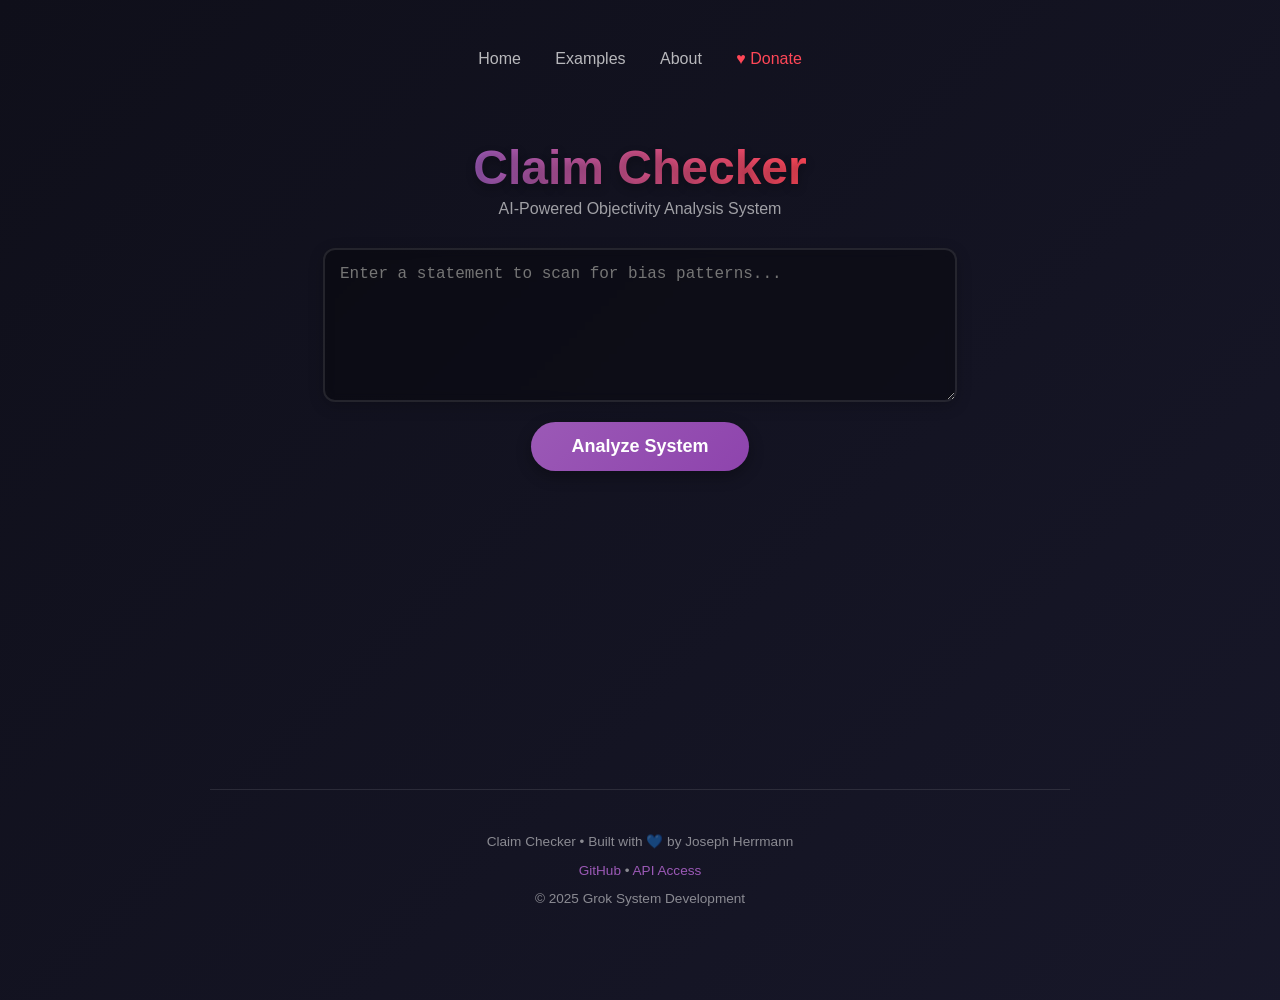
==== commit 7bbd47f4: "Update index.html" ====
--- a/ui/templates/index.html
+++ b/ui/templates/index.html
@@ -15,7 +15,6 @@
             padding: 50px;
             margin: 0;
             min-height: 100vh;
-            /* The Gradient Magic */
             background: linear-gradient(-45deg, #1e1e2f, #2c2c3e, #1a1a2e, #0f0f1a);
             background-size: 400% 400%;
             animation: gradientBG 15s ease infinite;
@@ -102,13 +101,14 @@
         }
 
         /* --- FOOTER --- */
+        nav { margin-bottom: 40px; }
         nav a { color: rgba(255,255,255,0.7); margin: 0 15px; text-decoration: none; font-weight: 500; transition: color 0.2s; }
         nav a:hover { color: #9b59b6; }
     </style>
 </head>
 <body>
 
-    <nav style="margin-bottom: 40px;">
+    <nav>
         <a href="/">Home</a>
         <a href="/examples">Examples</a>
         <a href="/about">About</a>
@@ -154,10 +154,20 @@
                     body: JSON.stringify({ text: text })
                 });
                 
-                const data = await response.json();
+                // --- SAFE PARSING ---
+                const rawText = await response.text();
+                let data;
+                try {
+                    data = JSON.parse(rawText);
+                } catch (e) {
+                    throw new Error("Server Error (HTML Response): " + rawText.substring(0,50));
+                }
+
+                if (!response.ok) throw new Error(data.error || "Unknown Error");
+
                 const res = data.result;
 
-                // Render Results
+                // Render Results (Inline Logic)
                 const biasColor = res.bias_score > 0.6 ? '#ff4757' : res.bias_score > 0.3 ? '#ffa502' : '#2ed573';
                 
                 resultDiv.innerHTML = `
@@ -189,36 +199,41 @@
                 resultDiv.style.opacity = "1";
 
                 // --- ANIMATIONS ---
-                // 1. Fill Meters
                 setTimeout(() => {
                     document.getElementById('biasMeter').style.width = (res.bias_score * 100) + "%";
                     document.getElementById('confMeter').style.width = (res.confidence * 100) + "%";
                 }, 100);
 
-                // 2. Typewriter Effect
                 let charIndex = 0;
                 const typeTarget = document.getElementById('typewriterText');
                 const typeContent = res.verdict;
-                typeTarget.innerHTML = ""; // Clear
+                typeTarget.innerHTML = ""; 
                 
                 function type() {
                     if (charIndex < typeContent.length) {
                         typeTarget.innerHTML += typeContent.charAt(charIndex);
                         charIndex++;
-                        setTimeout(type, 20); // Typing speed
+                        setTimeout(type, 20); 
                     }
                 }
                 type();
 
             } catch (err) {
-                status.innerText = "System Error.";
+                status.innerText = "System Error: " + err.message;
+                console.error(err);
             } finally {
                 btn.disabled = false;
                 btn.textContent = "Analyze System";
             }
         }
         
-        // Auto-load from examples
+        // --- FALLBACK FUNCTION ---
+        // I added this back in case you have mixed code elsewhere calling it
+        function renderSuccess(res, container) {
+            console.log("Legacy render called");
+            // Redirect to main analysis logic if this gets called by accident
+        }
+
         window.onload = function() {
             const pending = localStorage.getItem('pendingClaim');
             if (pending) {
@@ -228,5 +243,16 @@
             }
         }
     </script>
+        <div style="flex-grow: 1;"></div>
+
+    <footer style="margin-top: 80px; padding: 30px; text-align: center; color: rgba(255,255,255,0.5); font-size: 0.85em; border-top: 1px solid rgba(255,255,255,0.1); width: 100%; max-width: 800px;">
+        <p>Claim Checker • Built with 💙 by Joseph Herrmann</p>
+        <p>
+            <a href="https://github.com/thenecronwolf-blip/Claim-Checker" style="color: #9b59b6; text-decoration: none; transition: color 0.2s;">GitHub</a> • 
+            <a href="/docs" style="color: #9b59b6; text-decoration: none; transition: color 0.2s;">API Access</a>
+        </p>
+        <p>© 2025 Grok System Development</p>
+    </footer>
+
 </body>
 </html>
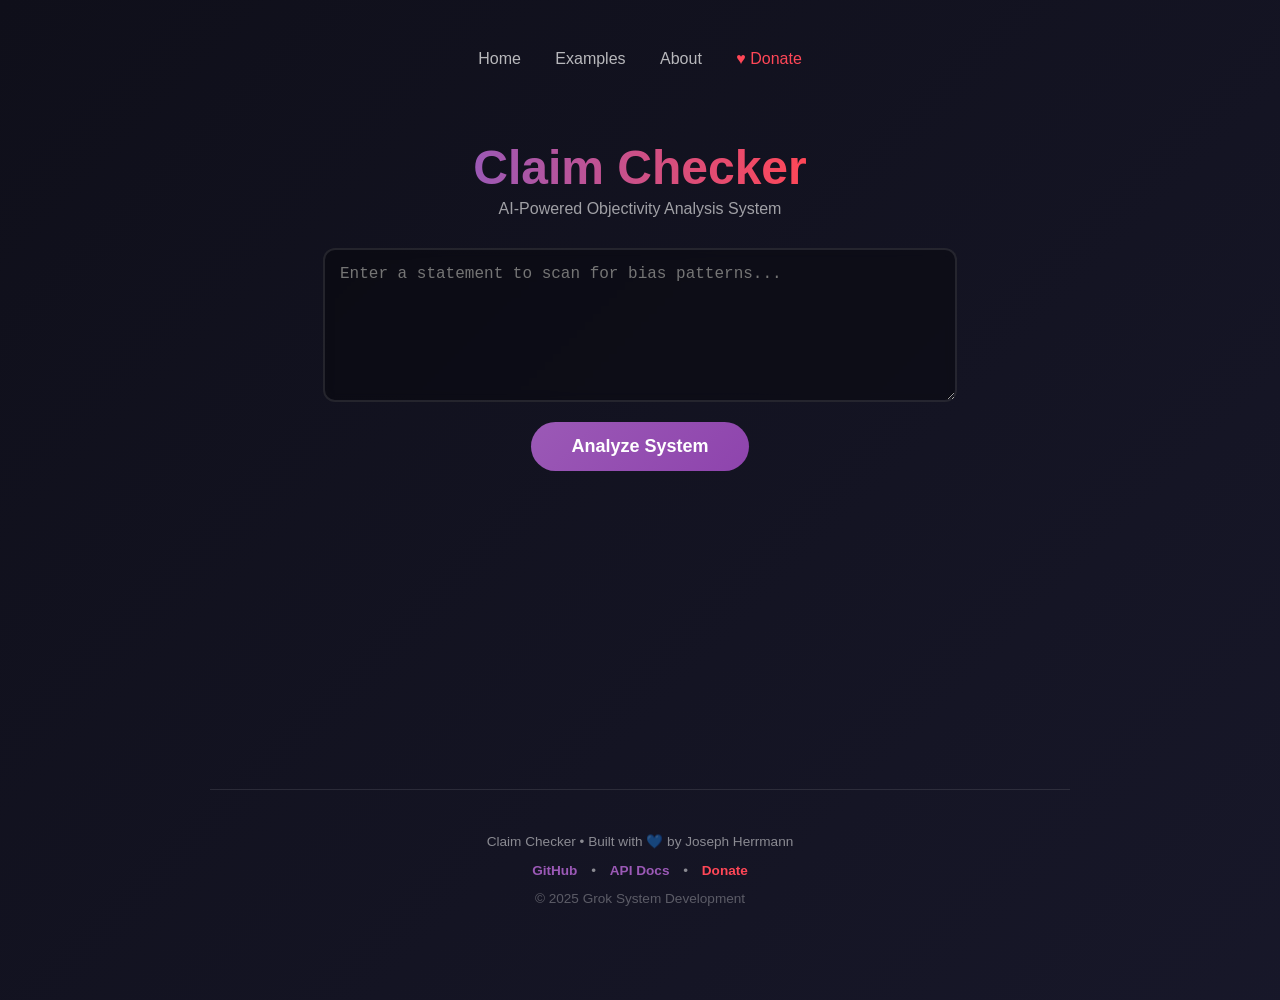
==== commit d558ff76: "Update index.html" ====
--- a/ui/templates/index.html
+++ b/ui/templates/index.html
@@ -5,7 +5,7 @@
     <meta name="viewport" content="width=device-width, initial-scale=1.0">
     <title>Claim Checker</title>
     <style>
-        /* --- 1. THE DEEP SPACE GRADIENT ANIMATION --- */
+        /* --- 1. DEEP SPACE ANIMATION --- */
         body {
             font-family: 'Segoe UI', Roboto, Helvetica, Arial, sans-serif;
             color: #e0e0e0;
@@ -26,7 +26,6 @@
             100% { background-position: 0% 50%; }
         }
 
-        /* --- UI ELEMENTS --- */
         h1 { 
             font-size: 3em; 
             margin-bottom: 10px; 
@@ -34,9 +33,9 @@
             -webkit-background-clip: text;
             -webkit-text-fill-color: transparent;
             font-weight: 800;
-            text-shadow: 0px 4px 10px rgba(0,0,0,0.3);
-        }
-
+        }
+
+        /* --- INPUTS & BUTTONS --- */
         textarea {
             width: 100%;
             max-width: 600px;
@@ -44,14 +43,13 @@
             padding: 15px;
             border-radius: 12px;
             border: 2px solid rgba(255,255,255,0.1);
-            background: rgba(0,0,0,0.3); /* Glass effect */
+            background: rgba(0,0,0,0.3);
             backdrop-filter: blur(5px);
             color: white;
             font-size: 16px;
             margin-bottom: 20px;
             outline: none;
             transition: all 0.3s;
-            box-shadow: 0 4px 15px rgba(0,0,0,0.2);
         }
         textarea:focus { border-color: #9b59b6; box-shadow: 0 0 15px rgba(155, 89, 182, 0.3); }
 
@@ -65,42 +63,63 @@
             font-size: 18px;
             font-weight: bold;
             transition: transform 0.2s, box-shadow 0.2s;
-            box-shadow: 0 5px 15px rgba(0,0,0,0.3);
         }
         button:hover { transform: translateY(-3px); box-shadow: 0 8px 20px rgba(155, 89, 182, 0.5); }
         button:disabled { background: #555; cursor: not-allowed; transform: none; box-shadow: none; }
 
-        /* --- RESULTS CARD --- */
-        #result { 
-            opacity: 0; 
-            transition: opacity 0.5s; 
-            margin-top: 30px; 
-            max-width: 600px; 
-            width: 100%; 
-        }
-
+        /* --- RESULT CARDS --- */
+        #result { opacity: 0; transition: opacity 0.5s; margin-top: 30px; max-width: 600px; width: 100%; }
+        
         .result-card {
             background: rgba(255, 255, 255, 0.05);
             backdrop-filter: blur(10px);
             border: 1px solid rgba(255,255,255,0.1);
             padding: 30px;
             border-radius: 20px;
-            box-shadow: 0 10px 30px rgba(0,0,0,0.5);
-        }
-
-        /* --- METERS --- */
+            box-shadow: 0 10px 30px rgba(0,0,0,0.3);
+        }
+
         .meter-container { width: 100%; background: rgba(255,255,255,0.1); height: 12px; border-radius: 6px; margin-top: 8px; overflow: hidden; }
         .meter-fill { height: 100%; width: 0%; transition: width 1.5s cubic-bezier(0.22, 1, 0.36, 1); border-radius: 6px; }
 
-        /* --- LOADING STATUS --- */
-        #statusText {
-            margin-top: 15px;
-            font-family: monospace;
-            color: #9b59b6;
-            height: 20px;
-        }
-
-        /* --- FOOTER --- */
+        /* --- NEW: SOURCE BADGE --- */
+        .source-badge {
+            float: right;
+            background: rgba(255,255,255,0.1);
+            border: 1px solid rgba(255,255,255,0.2);
+            padding: 5px 12px;
+            border-radius: 15px;
+            font-size: 0.75em;
+            color: #ccc;
+            text-transform: uppercase;
+            letter-spacing: 0.5px;
+        }
+
+        /* --- NEW: HISTORY LOG --- */
+        #historySection {
+            width: 100%;
+            max-width: 600px;
+            margin-top: 60px;
+            display: none;
+        }
+        .history-item {
+            background: rgba(0,0,0,0.2);
+            padding: 15px;
+            border-radius: 8px;
+            margin-bottom: 10px;
+            border-left: 4px solid #555;
+            font-size: 0.9em;
+            display: flex;
+            justify-content: space-between;
+            align-items: center;
+            transition: background 0.2s;
+        }
+        .history-item:hover { background: rgba(0,0,0,0.3); }
+        .history-item.factual { border-left-color: #2ed573; }
+        .history-item.biased { border-left-color: #ff4757; }
+        .history-item.opinion { border-left-color: #ffa502; }
+
+        /* --- NAVIGATION --- */
         nav { margin-bottom: 40px; }
         nav a { color: rgba(255,255,255,0.7); margin: 0 15px; text-decoration: none; font-weight: 500; transition: color 0.2s; }
         nav a:hover { color: #9b59b6; }
@@ -121,8 +140,26 @@
     <textarea id="inputText" placeholder="Enter a statement to scan for bias patterns..."></textarea>
     <button id="analyzeBtn" onclick="startAnalysis()">Analyze System</button>
     
-    <div id="statusText"></div>
+    <div id="statusText" style="margin-top:15px; font-family:monospace; color:#9b59b6; height:20px;"></div>
+    
     <div id="result"></div>
+
+    <div id="historySection">
+        <h4 style="color: #666; text-transform: uppercase; border-bottom: 1px solid #444; padding-bottom: 10px; margin-bottom: 15px;">Session History</h4>
+        <div id="historyList"></div>
+    </div>
+
+    <div style="flex-grow: 1;"></div>
+
+    <footer style="margin-top: 80px; padding: 30px; text-align: center; color: rgba(255,255,255,0.5); font-size: 0.85em; border-top: 1px solid rgba(255,255,255,0.1); width: 100%; max-width: 800px;">
+        <p style="margin-bottom: 10px;">Claim Checker • Built with 💙 by Joseph Herrmann</p>
+        <p style="margin-bottom: 10px;">
+            <a href="https://github.com/thenecronwolf-blip/Claim-Checker" style="color: #9b59b6; text-decoration: none; font-weight: bold; margin: 0 10px;">GitHub</a> • 
+            <a href="/docs" style="color: #9b59b6; text-decoration: none; font-weight: bold; margin: 0 10px;">API Docs</a> • 
+            <a href="/donate" style="color: #ff4757; text-decoration: none; font-weight: bold; margin: 0 10px;">Donate</a>
+        </p>
+        <p style="opacity: 0.6;">© 2025 Grok System Development</p>
+    </footer>
 
     <script>
         async function startAnalysis() {
@@ -131,48 +168,45 @@
             const status = document.getElementById('statusText');
             const btn = document.getElementById('analyzeBtn');
 
-            if (!text) { alert("Please input data for analysis."); return; }
+            if (!text) { alert("Please input data."); return; }
 
             // UI Reset
             resultDiv.style.opacity = "0";
             btn.disabled = true;
             btn.textContent = "Processing...";
             
-            // --- BEHAVIORAL SIMULATION (The "Thinking" Effect) ---
-            const steps = ["Scanning syntax...", "Detecting emotional markers...", "Calculating subjectivity...", "Finalizing verdict..."];
+            // Animation Steps (The "Thinking" Effect)
+            const steps = ["Parsing syntax...", "Identifying source type...", "Measuring subjectivity...", "Generating report..."];
             for (let i = 0; i < steps.length; i++) {
                 status.innerText = steps[i];
-                await new Promise(r => setTimeout(r, 400)); // 0.4s delay per step
+                await new Promise(r => setTimeout(r, 350));
             }
             status.innerText = "";
 
             try {
-                // Fetch from our local Logic Engine
                 const response = await fetch('/analyze', {
                     method: 'POST',
                     headers: { 'Content-Type': 'application/json' },
                     body: JSON.stringify({ text: text })
                 });
                 
-                // --- SAFE PARSING ---
                 const rawText = await response.text();
                 let data;
-                try {
-                    data = JSON.parse(rawText);
-                } catch (e) {
-                    throw new Error("Server Error (HTML Response): " + rawText.substring(0,50));
-                }
+                try { data = JSON.parse(rawText); } 
+                catch (e) { throw new Error("Server Response Error"); }
 
                 if (!response.ok) throw new Error(data.error || "Unknown Error");
 
                 const res = data.result;
-
-                // Render Results (Inline Logic)
                 const biasColor = res.bias_score > 0.6 ? '#ff4757' : res.bias_score > 0.3 ? '#ffa502' : '#2ed573';
                 
+                // RENDER RESULT CARD
                 resultDiv.innerHTML = `
                     <div class="result-card">
-                        <h3 style="margin-top:0; color:white; border-bottom: 1px solid rgba(255,255,255,0.1); padding-bottom:15px;">Analysis Report</h3>
+                        <div style="margin-bottom:20px; overflow:hidden;">
+                            <h3 style="margin:0; float:left; color:white;">Analysis Report</h3>
+                            <span class="source-badge">${res.source_type}</span>
+                        </div>
                         
                         <div style="margin-bottom: 20px;">
                             <div style="display:flex; justify-content:space-between;">
@@ -184,7 +218,7 @@
 
                         <div style="margin-bottom: 25px;">
                             <div style="display:flex; justify-content:space-between;">
-                                <span>System Confidence</span>
+                                <span>Confidence</span>
                                 <span>${(res.confidence * 100).toFixed(0)}%</span>
                             </div>
                             <div class="meter-container"><div id="confMeter" class="meter-fill" style="background:linear-gradient(90deg, #9b59b6, #8e44ad)"></div></div>
@@ -198,40 +232,52 @@
                 `;
                 resultDiv.style.opacity = "1";
 
-                // --- ANIMATIONS ---
+                // ANIMATIONS
                 setTimeout(() => {
                     document.getElementById('biasMeter').style.width = (res.bias_score * 100) + "%";
                     document.getElementById('confMeter').style.width = (res.confidence * 100) + "%";
                 }, 100);
 
+                // Typewriter Effect
                 let charIndex = 0;
                 const typeTarget = document.getElementById('typewriterText');
                 const typeContent = res.verdict;
                 typeTarget.innerHTML = ""; 
-                
                 function type() {
                     if (charIndex < typeContent.length) {
                         typeTarget.innerHTML += typeContent.charAt(charIndex);
                         charIndex++;
-                        setTimeout(type, 20); 
+                        setTimeout(type, 15);
                     }
                 }
                 type();
 
+                // Add to History
+                addToHistory(text, res.label, res.verdict);
+
             } catch (err) {
-                status.innerText = "System Error: " + err.message;
-                console.error(err);
+                status.innerText = "Error: " + err.message;
             } finally {
                 btn.disabled = false;
                 btn.textContent = "Analyze System";
             }
         }
-        
-        // --- FALLBACK FUNCTION ---
-        // I added this back in case you have mixed code elsewhere calling it
-        function renderSuccess(res, container) {
-            console.log("Legacy render called");
-            // Redirect to main analysis logic if this gets called by accident
+
+        function addToHistory(text, label, verdict) {
+            const list = document.getElementById('historyList');
+            const section = document.getElementById('historySection');
+            section.style.display = "block";
+            
+            const preview = text.length > 50 ? text.substring(0, 50) + "..." : text;
+            
+            const item = document.createElement('div');
+            item.className = `history-item ${label}`;
+            item.innerHTML = `
+                <span>${preview}</span>
+                <span style="font-size:0.75em; opacity:0.7; font-weight:bold; letter-spacing:1px;">${label.toUpperCase()}</span>
+            `;
+            
+            list.insertBefore(item, list.firstChild);
         }
 
         window.onload = function() {
@@ -243,16 +289,5 @@
             }
         }
     </script>
-        <div style="flex-grow: 1;"></div>
-
-    <footer style="margin-top: 80px; padding: 30px; text-align: center; color: rgba(255,255,255,0.5); font-size: 0.85em; border-top: 1px solid rgba(255,255,255,0.1); width: 100%; max-width: 800px;">
-        <p>Claim Checker • Built with 💙 by Joseph Herrmann</p>
-        <p>
-            <a href="https://github.com/thenecronwolf-blip/Claim-Checker" style="color: #9b59b6; text-decoration: none; transition: color 0.2s;">GitHub</a> • 
-            <a href="/docs" style="color: #9b59b6; text-decoration: none; transition: color 0.2s;">API Access</a>
-        </p>
-        <p>© 2025 Grok System Development</p>
-    </footer>
-
 </body>
 </html>
